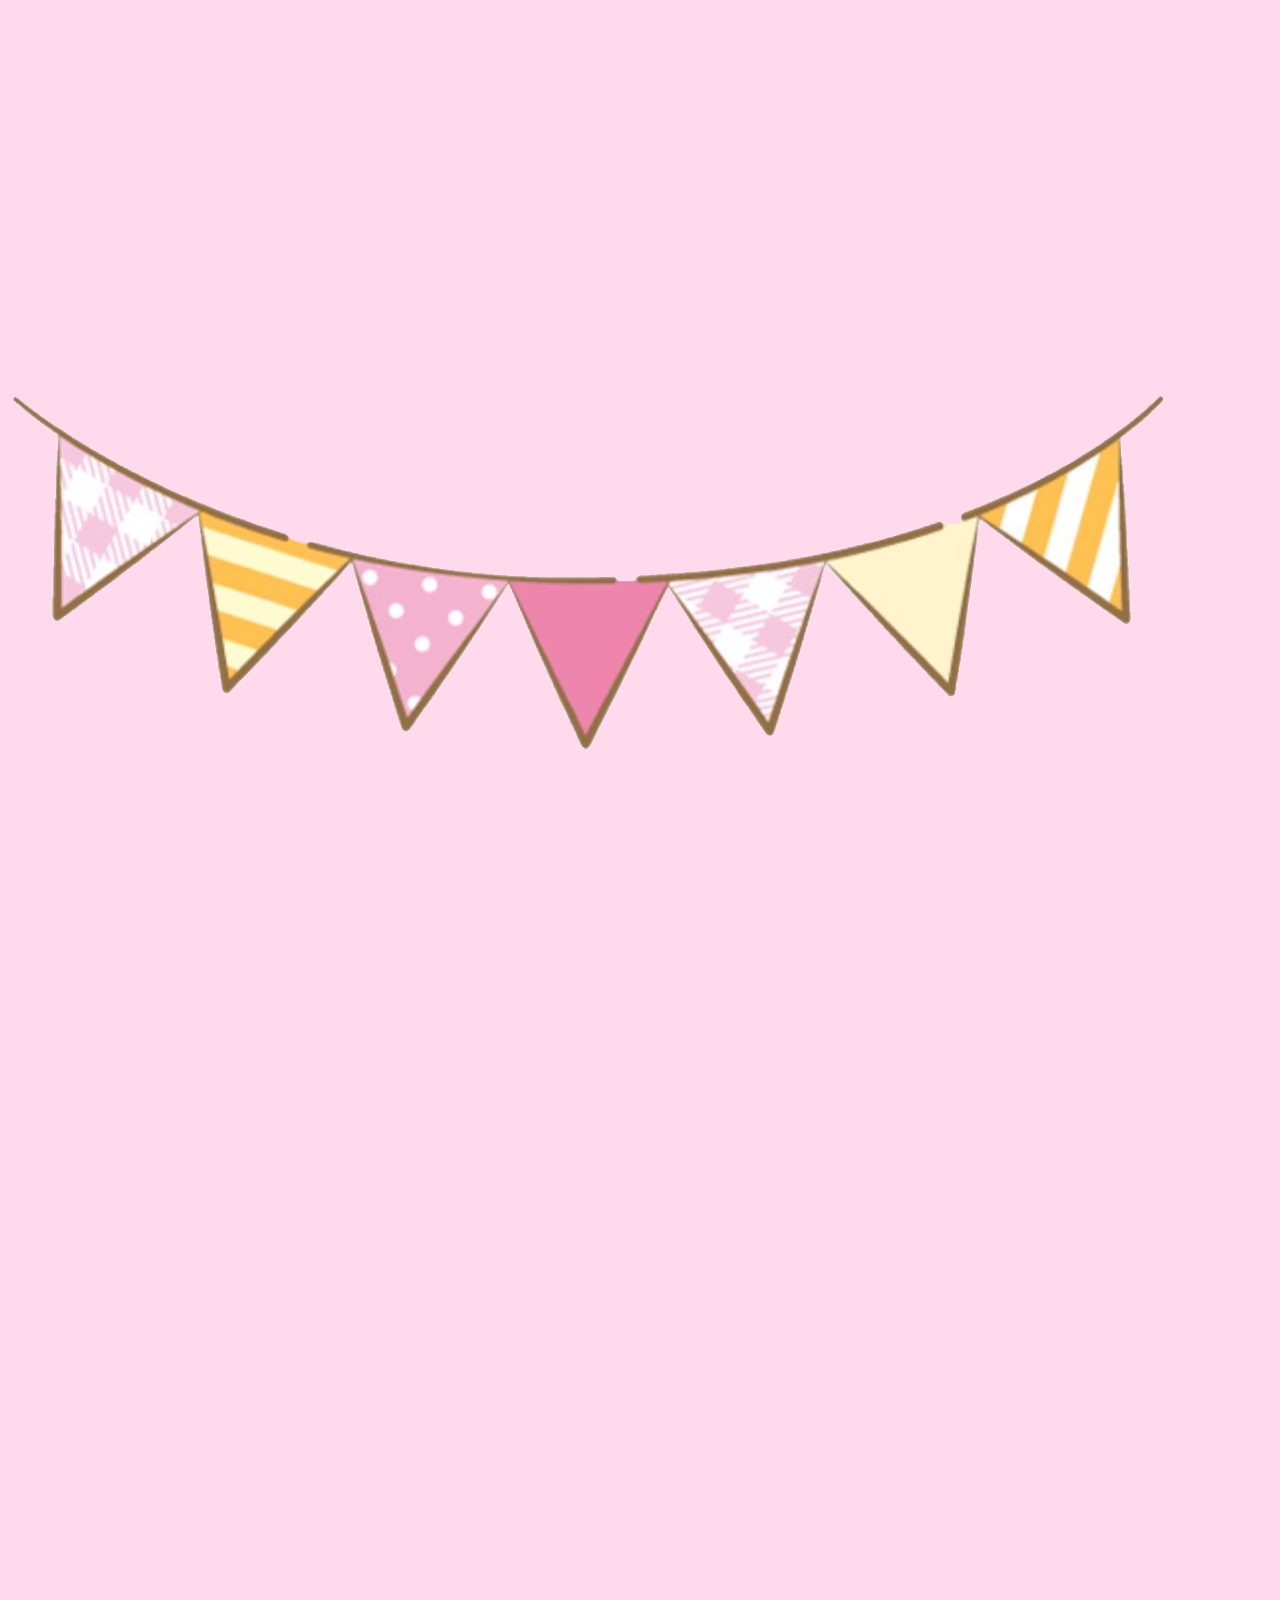
==== date.html @ 7e784b0f "Add date.html for special day celebration This file contains an HTML structure for a special day, in" ====
<!DOCTYPE html>
<html lang="uk">
<head>
  <meta charset="UTF-8">
  <meta name="viewport" content="width=device-width, initial-scale=1.0, maximum-scale=1.0, user-scalable=no">
  <title>10 жовтня 💗</title>
  <link rel="stylesheet" href="style.css">
</head>

<body class="page date-page">

<img
  class="date-decoration"
  src="Без названия45_20260926100133.png"
>

<div class="date-content">

  <p class="eyebrow">особливий день</p>

  <h1>
    У цей день<br>
    народилася<br>
    найкраща дівчинка
  </h1>

  <div class="calendar">

    <div class="calendar-title">
      <span>ЖОВТЕНЬ</span>
      <b>2026</b>
    </div>

    <div class="weekdays">
      <span>ПН</span>
      <span>ВТ</span>
      <span>СР</span>
      <span>ЧТ</span>
      <span>ПТ</span>
      <span>СБ</span>
      <span>НД</span>
    </div>

    <div class="days">
      <i></i>
      <i></i>
      <i></i>

      <span>1</span>
      <span>2</span>
      <span>3</span>
      <span>4</span>
      <span>5</span>
      <span>6</span>
      <span>7</span>
      <span>8</span>
      <span>9</span>
      <strong>10</strong>
      <span>11</span>
      <span>12</span>
      <span>13</span>
      <span>14</span>
      <span>15</span>
      <span>16</span>
      <span>17</span>
      <span>18</span>
      <span>19</span>
      <span>20</span>
      <span>21</span>
      <span>22</span>
      <span>23</span>
      <span>24</span>
      <span>25</span>
      <span>26</span>
      <span>27</span>
      <span>28</span>
      <span>29</span>
      <span>30</span>
      <span>31</span>
    </div>

  </div>

</div>

<script src="script.js"></script>
</body>
</html>
---- style.css ----
* {
  box-sizing: border-box;
  margin: 0;
  padding: 0;
}

html,
body {
  width: 100%;
  height: 100%;
  overflow: hidden;
  background: #ffd9ec;
}

body {
  font-family: Arial, sans-serif;
  color: #24151d;
  touch-action: manipulation;
}

.site {
  position: relative;
  width: 100%;
  height: 100vh;
  height: 100dvh;
  overflow: hidden;
  background:
    radial-gradient(circle at 20% 20%, #fff 0 4%, transparent 5%),
    radial-gradient(circle at 80% 70%, #fff 0 3%, transparent 4%),
    linear-gradient(135deg, #ffd9ec, #ffeef7 45%, #dff7ff);
}


/* =========================
   СЦЕНЫ
========================= */

.scene {
  position: absolute;
  inset: 0;
  width: 100%;
  height: 100%;
  overflow: hidden;

  display: flex;
  align-items: center;
  justify-content: center;

  opacity: 0;
  visibility: hidden;
  pointer-events: none;

  transform: scale(1.04);

  transition:
    opacity 1s ease,
    transform 1.2s ease,
    visibility 1s ease;
}

.scene.active {
  opacity: 1;
  visibility: visible;
  pointer-events: auto;
  transform: scale(1);
}


/* =========================
   ДЕКОР
========================= */

.decor {
  position: fixed;
  z-index: 20;
  pointer-events: none;
}

.decor img {
  display: block;
  width: 100%;
  height: auto;
}

.decor-rainbow {
  top: -20px;
  left: 50%;
  width: 130px;
  transform: translateX(-50%) rotate(-4deg);
}

.decor-pinkie {
  left: -5px;
  bottom: 15px;
  width: 110px;
  transform: rotate(-8deg);
}

.decor-balloons {
  right: -10px;
  top: 30%;
  width: 115px;
  transform: rotate(5deg);
}

.decor-sponge {
  left: -10px;
  top: 20%;
  width: 105px;
  transform: rotate(-7deg);
}

.decor-cats {
  right: -5px;
  bottom: 5px;
  width: 120px;
  transform: rotate(8deg);
}


/* =========================
   КОД
========================= */

.code-card {
  width: min(88%, 430px);
  padding: 45px 25px 38px;

  text-align: center;

  background: rgba(255,255,255,.82);
  border: 3px solid #fff;
  border-radius: 35px;

  box-shadow:
    0 20px 60px rgba(255,80,160,.18),
    0 5px 20px rgba(0,0,0,.08);

  animation: cardAppear 1s ease;
}

.code-pusheen {
  width: 125px;
  max-height: 130px;
  object-fit: contain;
  margin-bottom: 10px;

  animation: floating 3s ease-in-out infinite;
}

.small-title,
.date-small,
.gift-title {
  text-transform: uppercase;
  letter-spacing: 3px;
  font-size: 11px;
  font-weight: 800;
  color: #ff4fa3;
}

.code-card h1 {
  margin-top: 8px;
  font-size: clamp(34px, 9vw, 54px);
  font-weight: 900;
}

.code-hint {
  margin-top: 8px;
  color: #8b6878;
}

.code-inputs {
  display: flex;
  justify-content: center;
  gap: 12px;
  margin-top: 30px;
}

.code-inputs input {
  width: 62px;
  height: 72px;

  border: 3px solid #ff9bca;
  border-radius: 20px;

  background: #fff;
  outline: none;

  text-align: center;
  font-size: 32px;
  font-weight: 900;

  color: #ff4fa3;

  transition: .2s;
}

.code-inputs input:focus {
  border-color: #ff4fa3;
  transform: translateY(-4px);
  box-shadow: 0 8px 20px rgba(255,79,163,.2);
}

.wrong {
  height: 18px;
  margin-top: 13px;
  opacity: 0;
  color: #e34b79;
  font-size: 13px;
}

.wrong.show {
  opacity: 1;
}

.shake {
  animation: shake .35s ease;
}


/* =========================
   САЛЮТ
========================= */

#fireworksScene {
  background:
    radial-gradient(circle at center, #26315e 0, #17152f 55%, #090817 100%);
  color: white;
}

.birthday-img {
  position: absolute;
  width: min(75%, 390px);
  max-height: 170px;
  object-fit: contain;
  top: 20%;
  left: 50%;
  transform: translateX(-50%);
  animation: birthdayFloat 3s ease-in-out infinite;
}

.pusheen-big {
  position: absolute;
  width: 130px;
  top: 6%;
  left: 50%;
  transform: translateX(-50%);
}

#fireworksScene h2 {
  position: absolute;
  bottom: 17%;
  font-size: 28px;
  animation: pulse 1.5s ease-in-out infinite;
}

.firework {
  position: absolute;
  width: 7px;
  height: 7px;
  border-radius: 50%;
  background: white;
  opacity: 0;
}

.f1 {
  left: 18%;
  top: 30%;
  animation: boom 2.2s infinite .1s;
}

.f2 {
  right: 20%;
  top: 25%;
  animation: boom 2.2s infinite .5s;
}

.f3 {
  left: 32%;
  top: 55%;
  animation: boom 2.4s infinite .8s;
}

.f4 {
  right: 33%;
  top: 58%;
  animation: boom 2.1s infinite 1s;
}

.f5 {
  left: 50%;
  top: 20%;
  animation: boom 2.3s infinite 1.3s;
}


/* =========================
   ДАТА
========================= */

.date-content {
  width: min(90%, 450px);
  text-align: center;
}

.date-content h1 {
  margin: 12px 0 22px;
  font-size: clamp(25px, 7vw, 42px);
  line-height: 1.08;
  font-weight: 900;
}

.top-picture {
  position: absolute;
  top: 15px;
  left: 50%;
  width: 100px;
  max-height: 80px;
  object-fit: contain;
  transform: translateX(-50%);
}

.calendar {
  width: min(100%, 370px);
  margin: auto;
  padding: 18px;

  border-radius: 25px;
  background: rgba(255,255,255,.9);

  box-shadow: 0 15px 50px rgba(255,90,160,.2);
}

.calendar-head {
  display: flex;
  justify-content: space-between;
  align-items: center;

  padding: 0 5px 12px;

  color: #ff4fa3;
  font-weight: 900;
}

.calendar-head span {
  font-size: 20px;
}

.calendar-head b {
  font-size: 14px;
}

.weekdays,
.days {
  display: grid;
  grid-template-columns: repeat(7, 1fr);
  gap: 5px;
}

.weekdays {
  margin-bottom: 8px;
  color: #a17a8c;
  font-size: 10px;
  font-weight: 900;
}

.days span,
.days i,
.days strong {
  position: relative;

  display: flex;
  align-items: center;
  justify-content: center;

  height: 31px;

  font-size: 12px;
  font-style: normal;
}

.days strong {
  color: white;
  z-index: 1;
}

.days strong::before {
  content: "";
  position: absolute;
  width: 34px;
  height: 34px;
  border: 3px solid #ff4d72;
  border-radius: 50%;
  z-index: -1;
}


/* =========================
   ФОТО
========================= */

#photosScene {
  flex-direction: column;
}

#photosScene h1 {
  position: relative;
  z-index: 5;
  margin-bottom: 15px;

  font-size: clamp(32px, 9vw, 55px);
  font-weight: 900;
  color: #ff4fa3;

  animation: titlePop .8s ease;
}

.hello-kitty {
  width: 100px;
  max-height: 90px;
  object-fit: contain;
  margin-bottom: 5px;

  animation: floating 3s infinite;
}

.photo-collage {
  position: relative;

  width: min(92vw, 570px);
  height: min(64vh, 500px);
}

.photo-collage img {
  position: absolute;

  width: 31%;
  height: 44%;

  object-fit: cover;

  border: 7px solid white;
  border-bottom-width: 18px;

  box-shadow: 0 12px 30px rgba(0,0,0,.17);

  transition: .5s;
}

.photo-collage img:nth-child(1) {
  left: 2%;
  top: 3%;
  transform: rotate(-7deg);
}

.photo-collage img:nth-child(2) {
  left: 35%;
  top: 0;
  transform: rotate(4deg);
}

.photo-collage img:nth-child(3) {
  right: 2%;
  top: 5%;
  transform: rotate(8deg);
}

.photo-collage img:nth-child(4) {
  left: 8%;
  bottom: 2%;
  transform: rotate(6deg);
}

.photo-collage img:nth-child(5) {
  left: 35%;
  bottom: 0;
  transform: rotate(-5deg);
}

.photo-collage img:nth-child(6) {
  right: 5%;
  bottom: 4%;
  transform: rotate(-8deg);
}


/* =========================
   ПОДАРУНОК
========================= */

.gift-scene {
  flex-direction: column;
  text-align: center;
}

.gift-wrap {
  position: relative;

  width: 180px;
  height: 180px;

  margin-top: 35px;

  cursor: pointer;

  transition:
    transform .8s cubic-bezier(.2,.8,.2,1);
}

.gift-box {
  position: absolute;

  width: 150px;
  height: 120px;

  left: 15px;
  bottom: 10px;

  border-radius: 8px;

  background: #ff4fa3;

  box-shadow: 0 15px 30px rgba(255,79,163,.3);
}

.gift-lid {
  position: absolute;

  z-index: 3;

  width: 175px;
  height: 35px;

  left: 2px;
  top: 30px;

  border-radius: 8px;

  background: #ff78b8;

  transition: .6s;
}

.gift-wrap.opened .gift-lid {
  transform: translateY(-25px) rotate(-4deg);
}

.ribbon-v {
  position: absolute;

  width: 28px;
  height: 100%;

  left: 61px;

  background: #ffe66d;
}

.ribbon-h {
  position: absolute;

  width: 100%;
  height: 23px;

  top: 40px;

  background: #ffe66d;
}

.gift-hint {
  margin-top: 20px;
  color: #87596d;
  font-weight: 700;
}

.gift-sponge {
  position: absolute;
  left: 10px;
  bottom: 20px;
  width: 100px;
}

.ring-reveal {
  position: absolute;

  width: 90%;
  max-width: 430px;

  text-align: center;

  opacity: 0;
  transform: scale(.5);

  pointer-events: none;

  transition: 1s ease;
}

.ring-reveal.show {
  opacity: 1;
  transform: scale(1);
}

.ring-placeholder {
  font-size: 90px;

  animation:
    ringFloat 2s ease-in-out infinite;
}

.ring-reveal h2 {
  font-size: 30px;
  color: #ff4fa3;
}

.ring-reveal p {
  margin-top: 12px;
  line-height: 1.45;
  font-size: 16px;
}

.bouquet-placeholder {
  margin-top: 15px;
  font-size: 65px;
}

.thanks {
  color: #ff4fa3;
  font-weight: 800;
}


/* =========================
   ЛИСТ
========================= */

.letter-scene {
  padding: 25px;
}

.letter {
  width: min(90%, 650px);
  max-height: 88vh;

  overflow: hidden;

  padding: 28px 25px;

  background: rgba(255,255,255,.94);

  border-radius: 30px;

  box-shadow:
    0 20px 60px rgba(255,70,150,.2);

  text-align: left;
}

.letter h1 {
  margin-bottom: 18px;

  text-align: center;

  font-size: clamp(25px, 7vw, 39px);
  line-height: 1.05;

  color: #ff4fa3;
}

.letter-text {
  font-size: clamp(12px, 3.2vw, 15px);
  line-height: 1.45;

  max-height: 66vh;
  overflow: hidden;
}

.letter-text p {
  margin-bottom: 12px;
}

.letter-end {
  text-align: center;
  color: #ff4fa3;
  font-weight: 800;
}

.letter-kitty {
  position: absolute;

  top: 15px;
  right: 20px;

  width: 90px;
}


/* =========================
   ТОРТИК
========================= */

.cake-scene {
  flex-direction: column;
}

.cake {
  position: relative;

  width: 270px;
  height: 230px;

  margin-top: 30px;
}

.cake-body {
  position: absolute;

  left: 20px;
  bottom: 20px;

  width: 230px;
  height: 105px;

  border-radius: 15px 15px 25px 25px;

  background:
    repeating-linear-gradient(
      90deg,
      #ff8ebf 0,
      #ff8ebf 30px,
      #ffb9d7 30px,
      #ffb9d7 60px
    );

  box-shadow: 0 15px 25px rgba(255,79,163,.2);
}

.cake-top {
  position: absolute;

  left: 15px;
  bottom: 105px;

  width: 240px;
  height: 55px;

  border-radius: 50%;

  background: #fff4fa;

  border: 6px solid #ff9aca;

  z-index: 2;
}

.candles {
  position: absolute;

  z-index: 4;

  left: 48px;
  bottom: 145px;

  width: 175px;

  display: flex;
  justify-content: space-between;
  align-items: flex-end;
}

.candle {
  position: relative;

  width: 17px;
  height: 55px;

  border-radius: 5px;

  background:
    repeating-linear-gradient(
      135deg,
      #fff 0,
      #fff 7px,
      #ff65ad 7px,
      #ff65ad 14px
    );
}

.flame {
  position: absolute;

  width: 15px;
  height: 22px;

  left: 1px;
  top: -22px;

  border-radius: 60% 40% 60% 40%;

  background: #ffd95a;

  transform: rotate(45deg);

  box-shadow: 0 0 20px #ffd95a;

  animation: flame 1s infinite alternate;
}

.flame.blown {
  opacity: 0;
  transform:
    translateY(-20px)
    scale(.2)
    rotate(45deg);

  transition: .9s;
}

.cake-scene h2 {
  margin-top: 25px;

  font-size: clamp(20px, 6vw, 30px);
  color: #ff4fa3;

  animation: pulse 1.6s infinite;
}

.cake-balloons {
  position: absolute;

  right: -5px;
  top: 20px;

  width: 110px;
}


/* =========================
   ФІНАЛ
========================= */

.final-scene {
  flex-direction: column;
  text-align: center;

  background:
    radial-gradient(circle at 50% 30%, #fff 0, #ffe1ef 40%, #ffc2df 100%);
}

.final-pinkie {
  width: 115px;
  margin-bottom: 10px;

  animation: floating 3s infinite;
}

.final-birthday {
  width: min(75%, 400px);
  max-height: 130px;
  object-fit: contain;

  margin-bottom: 15px;
}

.final-scene h1 {
  font-size: clamp(38px, 10vw, 70px);
  line-height: .98;
  color: #ff4fa3;
  font-weight: 900;

  animation: titlePop 1s ease;
}

.final-scene p {
  margin-top: 15px;

  font-size: 23px;
  font-weight: 800;

  animation: pulse 2s infinite;
}


/* =========================
   АНИМАЦИИ
========================= */

@keyframes cardAppear {
  from {
    opacity: 0;
    transform: translateY(30px) scale(.95);
  }

  to {
    opacity: 1;
    transform: translateY(0) scale(1);
  }
}

@keyframes floating {
  0%,100% {
    transform: translateY(0);
  }

  50% {
    transform: translateY(-12px);
  }
}

@keyframes birthdayFloat {
  0%,100% {
    transform: translateX(-50%) rotate(-2deg);
  }

  50% {
    transform: translateX(-50%) rotate(2deg) translateY(-8px);
  }
}

@keyframes titlePop {
  from {
    opacity: 0;
    transform: scale(.7);
  }

  to {
    opacity: 1;
    transform: scale(1);
  }
}

@keyframes pulse {
  0%,100% {
    transform: scale(1);
  }

  50% {
    transform: scale(1.06);
  }
}

@keyframes shake {
  0%,100% {
    transform: translateX(0);
  }

  25% {
    transform: translateX(-8px);
  }

  75% {
    transform: translateX(8px);
  }
}

@keyframes ringFloat {
  0%,100% {
    transform: translateY(0) rotate(-5deg);
  }

  50% {
    transform: translateY(-12px) rotate(5deg);
  }
}

@keyframes flame {
  from {
    transform: rotate(42deg) scale(1);
  }

  to {
    transform: rotate(48deg) scale(1.12);
  }
}

@keyframes boom {

  0% {
    opacity: 0;
    transform: scale(.1);
    box-shadow: none;
  }

  20% {
    opacity: 1;
    transform: scale(1);
    box-shadow:
      0 -80px 0 white,
      57px -57px 0 #ff75bd,
      80px 0 0 white,
      57px 57px 0 #ffe36d,
      0 80px 0 white,
      -57px 57px 0 #8fe6ff,
      -80px 0 0 white,
      -57px -57px 0 #ff75bd;
  }

  60% {
    opacity: 1;
    transform: scale(1.1);
  }

  100% {
    opacity: 0;
    transform: scale(1.5);
  }

}


/* =========================
   МОБИЛЬНЫЕ
========================= */

@media (max-width: 600px) {

  .decor-rainbow {
    width: 95px;
  }

  .decor-pinkie {
    width: 80px;
  }

  .decor-balloons {
    width: 85px;
  }

  .decor-sponge {
    width: 75px;
  }

  .decor-cats {
    width: 85px;
  }

  .code-card {
    padding: 30px 18px 25px;
  }

  .code-pusheen {
    width: 100px;
  }

  .code-inputs input {
    width: 56px;
    height: 65px;
  }

  .photo-collage {
    height: 57vh;
  }

  .photo-collage img {
    width: 30%;
    height: 43%;
    border-width: 5px;
    border-bottom-width: 13px;
  }

  .letter {
    padding: 23px 18px;
  }

  .letter-text {
    font-size: 12px;
    line-height: 1.4;
  }

  .letter-text p {
    margin-bottom: 9px;
  }

  .cake {
    transform: scale(.85);
  }

}
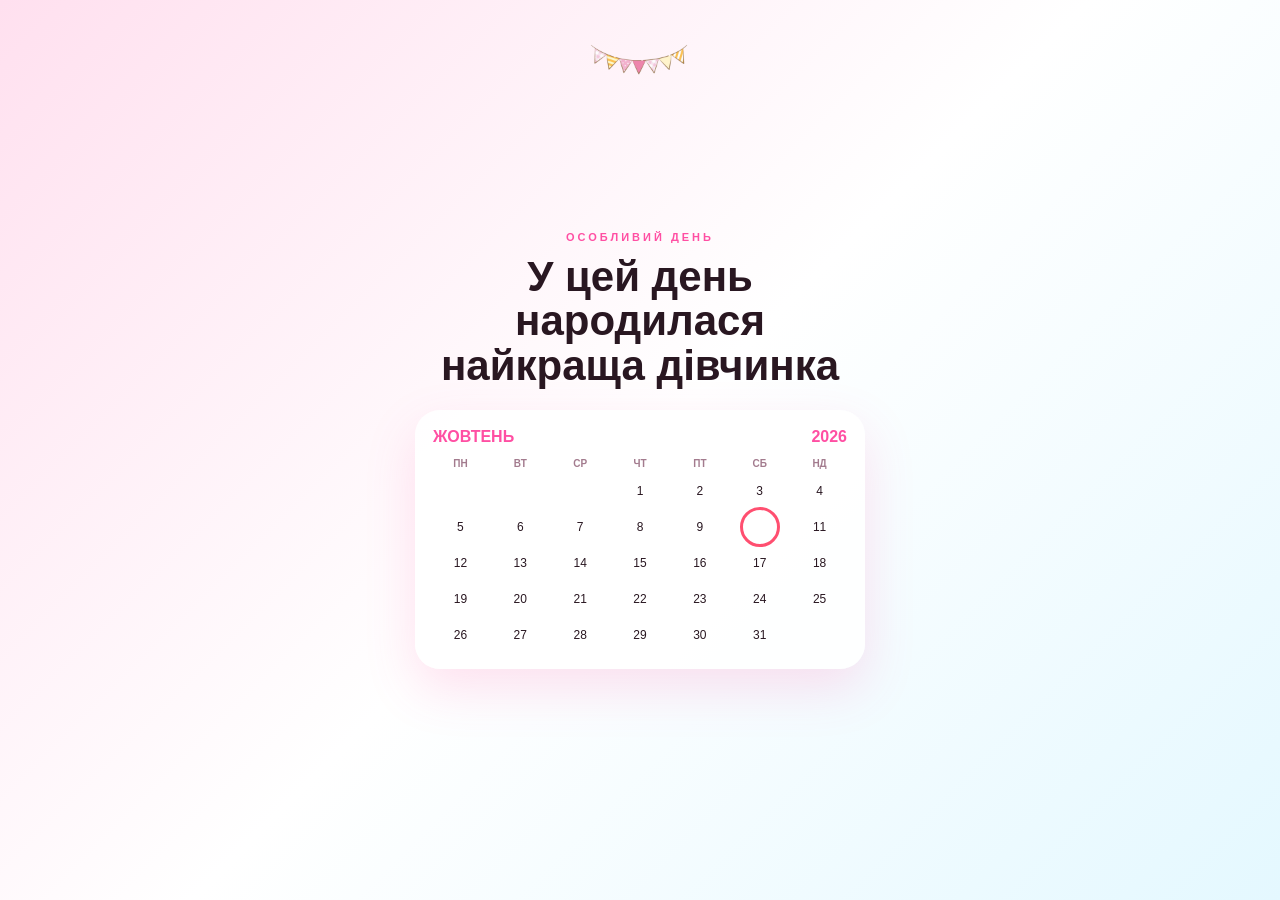
==== commit b3c99479: "Update date.html" ====
--- a/date.html
+++ b/date.html
@@ -9,80 +9,87 @@
 
 <body class="page date-page">
 
-<img
-  class="date-decoration"
-  src="Без названия45_20260926100133.png"
->
+  <img
+    class="date-decoration"
+    src="Без названия45_20260926100133.png"
+  >
 
-<div class="date-content">
+  <div class="date-content">
 
-  <p class="eyebrow">особливий день</p>
+    <p class="eyebrow">особливий день</p>
 
-  <h1>
-    У цей день<br>
-    народилася<br>
-    найкраща дівчинка
-  </h1>
+    <h1>
+      У цей день<br>
+      народилася<br>
+      найкраща дівчинка
+    </h1>
 
-  <div class="calendar">
+    <div class="calendar">
 
-    <div class="calendar-title">
-      <span>ЖОВТЕНЬ</span>
-      <b>2026</b>
-    </div>
+      <div class="calendar-title">
+        <span>ЖОВТЕНЬ</span>
+        <b>2026</b>
+      </div>
 
-    <div class="weekdays">
-      <span>ПН</span>
-      <span>ВТ</span>
-      <span>СР</span>
-      <span>ЧТ</span>
-      <span>ПТ</span>
-      <span>СБ</span>
-      <span>НД</span>
-    </div>
+      <div class="weekdays">
+        <span>ПН</span>
+        <span>ВТ</span>
+        <span>СР</span>
+        <span>ЧТ</span>
+        <span>ПТ</span>
+        <span>СБ</span>
+        <span>НД</span>
+      </div>
 
-    <div class="days">
-      <i></i>
-      <i></i>
-      <i></i>
+      <div class="days">
+        <i></i>
+        <i></i>
+        <i></i>
 
-      <span>1</span>
-      <span>2</span>
-      <span>3</span>
-      <span>4</span>
-      <span>5</span>
-      <span>6</span>
-      <span>7</span>
-      <span>8</span>
-      <span>9</span>
-      <strong>10</strong>
-      <span>11</span>
-      <span>12</span>
-      <span>13</span>
-      <span>14</span>
-      <span>15</span>
-      <span>16</span>
-      <span>17</span>
-      <span>18</span>
-      <span>19</span>
-      <span>20</span>
-      <span>21</span>
-      <span>22</span>
-      <span>23</span>
-      <span>24</span>
-      <span>25</span>
-      <span>26</span>
-      <span>27</span>
-      <span>28</span>
-      <span>29</span>
-      <span>30</span>
-      <span>31</span>
+        <span>1</span>
+        <span>2</span>
+        <span>3</span>
+        <span>4</span>
+        <span>5</span>
+        <span>6</span>
+        <span>7</span>
+        <span>8</span>
+        <span>9</span>
+
+        <strong class="birthday-day">10</strong>
+
+        <span>11</span>
+        <span>12</span>
+        <span>13</span>
+        <span>14</span>
+        <span>15</span>
+        <span>16</span>
+        <span>17</span>
+        <span>18</span>
+        <span>19</span>
+        <span>20</span>
+        <span>21</span>
+        <span>22</span>
+        <span>23</span>
+        <span>24</span>
+        <span>25</span>
+        <span>26</span>
+        <span>27</span>
+        <span>28</span>
+        <span>29</span>
+        <span>30</span>
+        <span>31</span>
+      </div>
+
     </div>
 
   </div>
 
-</div>
+  <script>
+    setTimeout(function () {
+      window.location.href = "photos.html";
+    }, 6500);
+  </script>
 
-<script src="script.js"></script>
 </body>
 </html>
--- a/style.css
+++ b/style.css
@@ -9,249 +9,165 @@
   width: 100%;
   height: 100%;
   overflow: hidden;
-  background: #ffd9ec;
 }
 
 body {
   font-family: Arial, sans-serif;
-  color: #24151d;
+  color: #291721;
   touch-action: manipulation;
 }
 
-.site {
+.page {
   position: relative;
   width: 100%;
   height: 100vh;
   height: 100dvh;
   overflow: hidden;
-  background:
-    radial-gradient(circle at 20% 20%, #fff 0 4%, transparent 5%),
-    radial-gradient(circle at 80% 70%, #fff 0 3%, transparent 4%),
-    linear-gradient(135deg, #ffd9ec, #ffeef7 45%, #dff7ff);
-}
-
-
-/* =========================
-   СЦЕНЫ
-========================= */
-
-.scene {
-  position: absolute;
-  inset: 0;
-  width: 100%;
-  height: 100%;
-  overflow: hidden;
 
   display: flex;
   align-items: center;
   justify-content: center;
 
+  opacity: 1;
+  transition: opacity .9s ease;
+}
+
+.page-leaving {
   opacity: 0;
-  visibility: hidden;
+}
+
+
+/* ДЕКОР */
+
+.decor {
+  position: absolute;
   pointer-events: none;
-
-  transform: scale(1.04);
-
-  transition:
-    opacity 1s ease,
-    transform 1.2s ease,
-    visibility 1s ease;
-}
-
-.scene.active {
-  opacity: 1;
-  visibility: visible;
-  pointer-events: auto;
-  transform: scale(1);
-}
-
-
-/* =========================
-   ДЕКОР
-========================= */
-
-.decor {
-  position: fixed;
-  z-index: 20;
-  pointer-events: none;
-}
-
-.decor img {
+  z-index: 10;
+}
+
+.decor img,
+.page > img {
   display: block;
   width: 100%;
   height: auto;
 }
 
-.decor-rainbow {
-  top: -20px;
+.rainbow {
+  width: 120px;
+  top: -10px;
   left: 50%;
-  width: 130px;
-  transform: translateX(-50%) rotate(-4deg);
-}
-
-.decor-pinkie {
-  left: -5px;
-  bottom: 15px;
+  transform: translateX(-50%);
+}
+
+.pinkie {
+  width: 100px;
+  left: 5px;
+  bottom: 10px;
+  transform: rotate(-7deg);
+}
+
+.balloons {
   width: 110px;
-  transform: rotate(-8deg);
-}
-
-.decor-balloons {
-  right: -10px;
-  top: 30%;
-  width: 115px;
-  transform: rotate(5deg);
-}
-
-.decor-sponge {
-  left: -10px;
-  top: 20%;
-  width: 105px;
-  transform: rotate(-7deg);
-}
-
-.decor-cats {
   right: -5px;
-  bottom: 5px;
-  width: 120px;
-  transform: rotate(8deg);
-}
-
-
-/* =========================
-   КОД
-========================= */
+  top: 25%;
+}
+
+
+/* КОД */
+
+.code-page {
+  background:
+    radial-gradient(circle at 20% 20%, white 0 4%, transparent 5%),
+    linear-gradient(135deg, #ffd6e9, #fff0f8, #dff7ff);
+}
 
 .code-card {
   width: min(88%, 430px);
-  padding: 45px 25px 38px;
+  padding: 35px 25px;
 
   text-align: center;
 
-  background: rgba(255,255,255,.82);
-  border: 3px solid #fff;
+  background: rgba(255,255,255,.9);
+  border: 3px solid white;
   border-radius: 35px;
 
-  box-shadow:
-    0 20px 60px rgba(255,80,160,.18),
-    0 5px 20px rgba(0,0,0,.08);
-
-  animation: cardAppear 1s ease;
+  box-shadow: 0 20px 60px rgba(255,70,150,.2);
+
+  animation: appear 1s ease;
 }
 
 .code-pusheen {
-  width: 125px;
-  max-height: 130px;
-  object-fit: contain;
-  margin-bottom: 10px;
-
-  animation: floating 3s ease-in-out infinite;
-}
-
-.small-title,
-.date-small,
-.gift-title {
+  width: 115px !important;
+  margin: 0 auto 10px;
+  animation: float 3s infinite ease-in-out;
+}
+
+.eyebrow {
+  color: #ff4fa3;
+  font-size: 11px;
+  font-weight: 900;
+  letter-spacing: 3px;
   text-transform: uppercase;
-  letter-spacing: 3px;
-  font-size: 11px;
-  font-weight: 800;
-  color: #ff4fa3;
 }
 
 .code-card h1 {
   margin-top: 8px;
-  font-size: clamp(34px, 9vw, 54px);
+  font-size: clamp(38px, 10vw, 55px);
   font-weight: 900;
 }
 
-.code-hint {
+.subtext {
   margin-top: 8px;
-  color: #8b6878;
+  color: #8e6b7c;
 }
 
 .code-inputs {
   display: flex;
   justify-content: center;
   gap: 12px;
-  margin-top: 30px;
+  margin-top: 28px;
 }
 
 .code-inputs input {
-  width: 62px;
-  height: 72px;
-
-  border: 3px solid #ff9bca;
-  border-radius: 20px;
-
-  background: #fff;
+  width: 60px;
+  height: 70px;
+
+  border: 3px solid #ff9acb;
+  border-radius: 19px;
+
   outline: none;
+  background: white;
 
   text-align: center;
-  font-size: 32px;
+  font-size: 30px;
   font-weight: 900;
-
   color: #ff4fa3;
-
-  transition: .2s;
 }
 
 .code-inputs input:focus {
   border-color: #ff4fa3;
   transform: translateY(-4px);
-  box-shadow: 0 8px 20px rgba(255,79,163,.2);
 }
 
 .wrong {
   height: 18px;
-  margin-top: 13px;
-  opacity: 0;
+  margin-top: 12px;
   color: #e34b79;
   font-size: 13px;
+  opacity: 0;
 }
 
 .wrong.show {
   opacity: 1;
 }
 
-.shake {
-  animation: shake .35s ease;
-}
-
-
-/* =========================
-   САЛЮТ
-========================= */
-
-#fireworksScene {
+
+/* САЛЮТ */
+
+.fireworks-page {
   background:
-    radial-gradient(circle at center, #26315e 0, #17152f 55%, #090817 100%);
+    radial-gradient(circle at center, #303969, #16152d 55%, #080713);
   color: white;
-}
-
-.birthday-img {
-  position: absolute;
-  width: min(75%, 390px);
-  max-height: 170px;
-  object-fit: contain;
-  top: 20%;
-  left: 50%;
-  transform: translateX(-50%);
-  animation: birthdayFloat 3s ease-in-out infinite;
-}
-
-.pusheen-big {
-  position: absolute;
-  width: 130px;
-  top: 6%;
-  left: 50%;
-  transform: translateX(-50%);
-}
-
-#fireworksScene h2 {
-  position: absolute;
-  bottom: 17%;
-  font-size: 28px;
-  animation: pulse 1.5s ease-in-out infinite;
 }
 
 .firework {
@@ -260,43 +176,83 @@
   height: 7px;
   border-radius: 50%;
   background: white;
-  opacity: 0;
+  animation: boom 2.3s infinite;
 }
 
 .f1 {
-  left: 18%;
-  top: 30%;
-  animation: boom 2.2s infinite .1s;
+  left: 17%;
+  top: 28%;
 }
 
 .f2 {
   right: 20%;
-  top: 25%;
-  animation: boom 2.2s infinite .5s;
+  top: 23%;
+  animation-delay: .4s;
 }
 
 .f3 {
-  left: 32%;
-  top: 55%;
-  animation: boom 2.4s infinite .8s;
+  left: 30%;
+  top: 60%;
+  animation-delay: .8s;
 }
 
 .f4 {
-  right: 33%;
+  right: 30%;
   top: 58%;
-  animation: boom 2.1s infinite 1s;
+  animation-delay: 1.1s;
 }
 
 .f5 {
   left: 50%;
-  top: 20%;
-  animation: boom 2.3s infinite 1.3s;
-}
-
-
-/* =========================
-   ДАТА
-========================= */
+  top: 18%;
+  animation-delay: 1.4s;
+}
+
+.f6 {
+  right: 8%;
+  bottom: 25%;
+  animation-delay: 1.7s;
+}
+
+.firework-pusheen {
+  position: absolute;
+  width: 125px !important;
+  top: 7%;
+  left: 50%;
+  transform: translateX(-50%);
+}
+
+.birthday-img {
+  position: absolute;
+  width: min(78%, 400px) !important;
+  max-height: 170px;
+  object-fit: contain;
+  top: 22%;
+  left: 50%;
+  transform: translateX(-50%);
+}
+
+.firework-text {
+  position: absolute;
+  bottom: 16%;
+  font-size: 30px;
+  animation: pulse 1.5s infinite;
+}
+
+
+/* ДАТА */
+
+.date-page {
+  background: linear-gradient(135deg, #ffe0ef, #fff, #e4f8ff);
+}
+
+.date-decoration {
+  position: absolute;
+  top: 12px;
+  left: 50%;
+  transform: translateX(-50%);
+  width: 100px !important;
+}
 
 .date-content {
   width: min(90%, 450px);
@@ -306,48 +262,26 @@
 .date-content h1 {
   margin: 12px 0 22px;
   font-size: clamp(25px, 7vw, 42px);
-  line-height: 1.08;
-  font-weight: 900;
-}
-
-.top-picture {
-  position: absolute;
-  top: 15px;
-  left: 50%;
-  width: 100px;
-  max-height: 80px;
-  object-fit: contain;
-  transform: translateX(-50%);
+  line-height: 1.05;
 }
 
 .calendar {
-  width: min(100%, 370px);
-  margin: auto;
+  width: 100%;
   padding: 18px;
 
+  background: rgba(255,255,255,.93);
   border-radius: 25px;
-  background: rgba(255,255,255,.9);
-
-  box-shadow: 0 15px 50px rgba(255,90,160,.2);
-}
-
-.calendar-head {
+
+  box-shadow: 0 20px 50px rgba(255,80,160,.17);
+}
+
+.calendar-title {
   display: flex;
   justify-content: space-between;
-  align-items: center;
-
-  padding: 0 5px 12px;
+  padding-bottom: 12px;
 
   color: #ff4fa3;
   font-weight: 900;
-}
-
-.calendar-head span {
-  font-size: 20px;
-}
-
-.calendar-head b {
-  font-size: 14px;
 }
 
 .weekdays,
@@ -358,8 +292,8 @@
 }
 
 .weekdays {
-  margin-bottom: 8px;
-  color: #a17a8c;
+  margin-bottom: 7px;
+  color: #a37b8e;
   font-size: 10px;
   font-weight: 900;
 }
@@ -367,157 +301,161 @@
 .days span,
 .days i,
 .days strong {
-  position: relative;
+  height: 31px;
 
   display: flex;
   align-items: center;
   justify-content: center;
 
-  height: 31px;
-
   font-size: 12px;
   font-style: normal;
 }
 
 .days strong {
+  position: relative;
   color: white;
   z-index: 1;
 }
 
 .days strong::before {
   content: "";
+
   position: absolute;
   width: 34px;
   height: 34px;
-  border: 3px solid #ff4d72;
+
+  border: 3px solid #ff4f70;
   border-radius: 50%;
+
   z-index: -1;
 }
 
 
-/* =========================
-   ФОТО
-========================= */
-
-#photosScene {
+/* ФОТО */
+
+.photos-page {
   flex-direction: column;
-}
-
-#photosScene h1 {
+  background: linear-gradient(135deg, #ffe0ef, #fff5fb, #ddf7ff);
+}
+
+.photos-page h1 {
   position: relative;
   z-index: 5;
-  margin-bottom: 15px;
-
-  font-size: clamp(32px, 9vw, 55px);
-  font-weight: 900;
+
+  margin-bottom: 12px;
+
+  font-size: clamp(35px, 9vw, 55px);
   color: #ff4fa3;
-
-  animation: titlePop .8s ease;
-}
-
-.hello-kitty {
-  width: 100px;
-  max-height: 90px;
-  object-fit: contain;
-  margin-bottom: 5px;
-
-  animation: floating 3s infinite;
+}
+
+.kitty-top {
+  width: 90px !important;
+  margin-bottom: 2px;
+  animation: float 3s infinite ease-in-out;
+}
+
+.photos-corner {
+  position: absolute;
+  right: 3px;
+  bottom: 5px;
+  width: 100px !important;
 }
 
 .photo-collage {
   position: relative;
-
-  width: min(92vw, 570px);
-  height: min(64vh, 500px);
+  width: min(92vw, 560px);
+  height: min(62vh, 480px);
 }
 
 .photo-collage img {
   position: absolute;
 
-  width: 31%;
-  height: 44%;
+  width: 34%;
+  height: 45%;
 
   object-fit: cover;
 
-  border: 7px solid white;
-  border-bottom-width: 18px;
-
-  box-shadow: 0 12px 30px rgba(0,0,0,.17);
-
-  transition: .5s;
+  border: 6px solid white;
+  border-bottom-width: 17px;
+
+  box-shadow: 0 12px 30px rgba(0,0,0,.18);
+
+  animation: photoAppear .8s both;
 }
 
 .photo-collage img:nth-child(1) {
-  left: 2%;
-  top: 3%;
+  left: 1%;
+  top: 4%;
   transform: rotate(-7deg);
 }
 
 .photo-collage img:nth-child(2) {
-  left: 35%;
+  left: 33%;
   top: 0;
   transform: rotate(4deg);
+  animation-delay: .12s;
 }
 
 .photo-collage img:nth-child(3) {
-  right: 2%;
+  right: 1%;
   top: 5%;
   transform: rotate(8deg);
+  animation-delay: .24s;
 }
 
 .photo-collage img:nth-child(4) {
   left: 8%;
+  bottom: 1%;
+  transform: rotate(6deg);
+  animation-delay: .36s;
+}
+
+.photo-collage img:nth-child(5) {
+  right: 9%;
   bottom: 2%;
-  transform: rotate(6deg);
-}
-
-.photo-collage img:nth-child(5) {
-  left: 35%;
-  bottom: 0;
-  transform: rotate(-5deg);
-}
-
-.photo-collage img:nth-child(6) {
-  right: 5%;
-  bottom: 4%;
-  transform: rotate(-8deg);
-}
-
-
-/* =========================
-   ПОДАРУНОК
-========================= */
-
-.gift-scene {
+  transform: rotate(-7deg);
+  animation-delay: .48s;
+}
+
+
+/* ПОДАРОК */
+
+.gift-page {
   flex-direction: column;
   text-align: center;
-}
-
-.gift-wrap {
+  background: linear-gradient(135deg, #ffd8eb, #fff, #e0f7ff);
+}
+
+.gift-decoration {
+  position: absolute;
+  left: 5px;
+  bottom: 15px;
+  width: 100px !important;
+}
+
+.gift {
   position: relative;
 
   width: 180px;
   height: 180px;
 
-  margin-top: 35px;
+  margin-top: 30px;
 
   cursor: pointer;
 
-  transition:
-    transform .8s cubic-bezier(.2,.8,.2,1);
+  transition: transform .8s cubic-bezier(.2,.8,.2,1);
 }
 
 .gift-box {
   position: absolute;
+
+  left: 15px;
+  bottom: 10px;
 
   width: 150px;
   height: 120px;
 
-  left: 15px;
-  bottom: 10px;
-
   border-radius: 8px;
-
   background: #ff4fa3;
 
   box-shadow: 0 15px 30px rgba(255,79,163,.3);
@@ -527,60 +465,53 @@
   position: absolute;
 
   z-index: 3;
+
+  left: 2px;
+  top: 30px;
 
   width: 175px;
   height: 35px;
 
-  left: 2px;
-  top: 30px;
-
   border-radius: 8px;
-
   background: #ff78b8;
 
   transition: .6s;
 }
 
-.gift-wrap.opened .gift-lid {
+.gift.opened .gift-lid {
   transform: translateY(-25px) rotate(-4deg);
 }
 
 .ribbon-v {
   position: absolute;
+
+  left: 61px;
 
   width: 28px;
   height: 100%;
 
-  left: 61px;
-
   background: #ffe66d;
 }
 
 .ribbon-h {
   position: absolute;
+
+  top: 40px;
 
   width: 100%;
   height: 23px;
 
-  top: 40px;
-
   background: #ffe66d;
 }
 
-.gift-hint {
+#giftHint {
   margin-top: 20px;
   color: #87596d;
   font-weight: 700;
-}
-
-.gift-sponge {
-  position: absolute;
-  left: 10px;
-  bottom: 20px;
-  width: 100px;
-}
-
-.ring-reveal {
+  transition: .4s;
+}
+
+.ring-content {
   position: absolute;
 
   width: 90%;
@@ -591,69 +522,59 @@
   opacity: 0;
   transform: scale(.5);
 
+  transition: 1s;
   pointer-events: none;
-
-  transition: 1s ease;
-}
-
-.ring-reveal.show {
+}
+
+.ring-content.show {
   opacity: 1;
   transform: scale(1);
 }
 
-.ring-placeholder {
+.ring {
   font-size: 90px;
-
-  animation:
-    ringFloat 2s ease-in-out infinite;
-}
-
-.ring-reveal h2 {
+  animation: float 2s infinite ease-in-out;
+}
+
+.ring-content h1 {
+  color: #ff4fa3;
   font-size: 30px;
+}
+
+.ring-content p {
+  margin-top: 12px;
+  line-height: 1.5;
+}
+
+.bouquet {
+  margin: 12px;
+  font-size: 65px;
+}
+
+.ring-content b {
   color: #ff4fa3;
 }
 
-.ring-reveal p {
-  margin-top: 12px;
-  line-height: 1.45;
-  font-size: 16px;
-}
-
-.bouquet-placeholder {
-  margin-top: 15px;
-  font-size: 65px;
-}
-
-.thanks {
-  color: #ff4fa3;
-  font-weight: 800;
-}
-
-
-/* =========================
-   ЛИСТ
-========================= */
-
-.letter-scene {
-  padding: 25px;
+
+/* ПИСЬМО */
+
+.letter-page {
+  padding: 20px;
+  background: linear-gradient(135deg, #ffe0ef, #fff, #e0f6ff);
 }
 
 .letter {
-  width: min(90%, 650px);
+  width: min(92%, 650px);
   max-height: 88vh;
 
+  padding: 28px 25px;
+
   overflow: hidden;
 
-  padding: 28px 25px;
-
   background: rgba(255,255,255,.94);
-
   border-radius: 30px;
 
-  box-shadow:
-    0 20px 60px rgba(255,70,150,.2);
-
-  text-align: left;
+  box-shadow: 0 20px 60px rgba(255,70,150,.2);
 }
 
 .letter h1 {
@@ -661,22 +582,16 @@
 
   text-align: center;
 
+  color: #ff4fa3;
   font-size: clamp(25px, 7vw, 39px);
   line-height: 1.05;
-
-  color: #ff4fa3;
-}
-
-.letter-text {
+}
+
+.letter p {
+  margin-bottom: 12px;
+
   font-size: clamp(12px, 3.2vw, 15px);
   line-height: 1.45;
-
-  max-height: 66vh;
-  overflow: hidden;
-}
-
-.letter-text p {
-  margin-bottom: 12px;
 }
 
 .letter-end {
@@ -688,28 +603,31 @@
 .letter-kitty {
   position: absolute;
 
-  top: 15px;
-  right: 20px;
-
-  width: 90px;
-}
-
-
-/* =========================
-   ТОРТИК
-========================= */
-
-.cake-scene {
+  top: 10px;
+  right: 10px;
+
+  width: 90px !important;
+}
+
+
+/* ТОРТ */
+
+.cake-page {
   flex-direction: column;
+  background: linear-gradient(135deg, #ffe0ef, #fff, #e0f7ff);
+}
+
+.cake-decoration {
+  position: absolute;
+  right: 0;
+  top: 20px;
+  width: 100px !important;
 }
 
 .cake {
   position: relative;
-
   width: 270px;
   height: 230px;
-
-  margin-top: 30px;
 }
 
 .cake-body {
@@ -723,14 +641,13 @@
 
   border-radius: 15px 15px 25px 25px;
 
-  background:
-    repeating-linear-gradient(
-      90deg,
-      #ff8ebf 0,
-      #ff8ebf 30px,
-      #ffb9d7 30px,
-      #ffb9d7 60px
-    );
+  background: repeating-linear-gradient(
+    90deg,
+    #ff8ebf 0,
+    #ff8ebf 30px,
+    #ffb9d7 30px,
+    #ffb9d7 60px
+  );
 
   box-shadow: 0 15px 25px rgba(255,79,163,.2);
 }
@@ -747,16 +664,13 @@
   border-radius: 50%;
 
   background: #fff4fa;
-
   border: 6px solid #ff9aca;
-
-  z-index: 2;
 }
 
 .candles {
   position: absolute;
 
-  z-index: 4;
+  z-index: 5;
 
   left: 48px;
   bottom: 145px;
@@ -765,7 +679,6 @@
 
   display: flex;
   justify-content: space-between;
-  align-items: flex-end;
 }
 
 .candle {
@@ -776,14 +689,13 @@
 
   border-radius: 5px;
 
-  background:
-    repeating-linear-gradient(
-      135deg,
-      #fff 0,
-      #fff 7px,
-      #ff65ad 7px,
-      #ff65ad 14px
-    );
+  background: repeating-linear-gradient(
+    135deg,
+    white 0,
+    white 7px,
+    #ff65ad 7px,
+    #ff65ad 14px
+  );
 }
 
 .flame {
@@ -808,72 +720,52 @@
 
 .flame.blown {
   opacity: 0;
-  transform:
-    translateY(-20px)
-    scale(.2)
-    rotate(45deg);
-
+  transform: translateY(-20px) scale(.2) rotate(45deg);
   transition: .9s;
 }
 
-.cake-scene h2 {
-  margin-top: 25px;
-
-  font-size: clamp(20px, 6vw, 30px);
+.cake-page h2 {
+  margin-top: 20px;
+
   color: #ff4fa3;
-
-  animation: pulse 1.6s infinite;
-}
-
-.cake-balloons {
-  position: absolute;
-
-  right: -5px;
-  top: 20px;
-
-  width: 110px;
-}
-
-
-/* =========================
-   ФІНАЛ
-========================= */
-
-.final-scene {
+  font-size: 25px;
+
+  animation: pulse 1.5s infinite;
+}
+
+
+/* ФИНАЛ */
+
+.final-page {
   flex-direction: column;
   text-align: center;
 
   background:
-    radial-gradient(circle at 50% 30%, #fff 0, #ffe1ef 40%, #ffc2df 100%);
+    radial-gradient(circle at center, white, #ffe0ef 55%, #ffc5df);
 }
 
 .final-pinkie {
-  width: 115px;
-  margin-bottom: 10px;
-
-  animation: floating 3s infinite;
+  width: 110px !important;
+  animation: float 3s infinite ease-in-out;
 }
 
 .final-birthday {
-  width: min(75%, 400px);
+  width: min(75%, 400px) !important;
   max-height: 130px;
   object-fit: contain;
-
-  margin-bottom: 15px;
-}
-
-.final-scene h1 {
-  font-size: clamp(38px, 10vw, 70px);
+  margin: 10px 0;
+}
+
+.final-page h1 {
+  color: #ff4fa3;
+  font-size: clamp(40px, 10vw, 70px);
   line-height: .98;
-  color: #ff4fa3;
-  font-weight: 900;
-
-  animation: titlePop 1s ease;
-}
-
-.final-scene p {
-  margin-top: 15px;
-
+
+  animation: appear 1s ease;
+}
+
+.final-page p {
+  margin-top: 16px;
   font-size: 23px;
   font-weight: 800;
 
@@ -881,14 +773,12 @@
 }
 
 
-/* =========================
-   АНИМАЦИИ
-========================= */
-
-@keyframes cardAppear {
+/* АНИМАЦИИ */
+
+@keyframes appear {
   from {
     opacity: 0;
-    transform: translateY(30px) scale(.95);
+    transform: translateY(25px) scale(.95);
   }
 
   to {
@@ -897,8 +787,8 @@
   }
 }
 
-@keyframes floating {
-  0%,100% {
+@keyframes float {
+  0%, 100% {
     transform: translateY(0);
   }
 
@@ -907,69 +797,38 @@
   }
 }
 
-@keyframes birthdayFloat {
-  0%,100% {
-    transform: translateX(-50%) rotate(-2deg);
+@keyframes pulse {
+  0%, 100% {
+    transform: scale(1);
   }
 
   50% {
-    transform: translateX(-50%) rotate(2deg) translateY(-8px);
-  }
-}
-
-@keyframes titlePop {
+    transform: scale(1.06);
+  }
+}
+
+@keyframes shake {
+  0%, 100% {
+    transform: translateX(0);
+  }
+
+  25% {
+    transform: translateX(-8px);
+  }
+
+  75% {
+    transform: translateX(8px);
+  }
+}
+
+@keyframes photoAppear {
   from {
     opacity: 0;
-    transform: scale(.7);
+    transform: scale(.7) rotate(0);
   }
 
   to {
     opacity: 1;
-    transform: scale(1);
-  }
-}
-
-@keyframes pulse {
-  0%,100% {
-    transform: scale(1);
-  }
-
-  50% {
-    transform: scale(1.06);
-  }
-}
-
-@keyframes shake {
-  0%,100% {
-    transform: translateX(0);
-  }
-
-  25% {
-    transform: translateX(-8px);
-  }
-
-  75% {
-    transform: translateX(8px);
-  }
-}
-
-@keyframes ringFloat {
-  0%,100% {
-    transform: translateY(0) rotate(-5deg);
-  }
-
-  50% {
-    transform: translateY(-12px) rotate(5deg);
-  }
-}
-
-@keyframes flame {
-  from {
-    transform: rotate(42deg) scale(1);
-  }
-
-  to {
-    transform: rotate(48deg) scale(1.12);
   }
 }
 
@@ -984,18 +843,19 @@
   20% {
     opacity: 1;
     transform: scale(1);
+
     box-shadow:
-      0 -80px 0 white,
-      57px -57px 0 #ff75bd,
-      80px 0 0 white,
-      57px 57px 0 #ffe36d,
-      0 80px 0 white,
-      -57px 57px 0 #8fe6ff,
-      -80px 0 0 white,
-      -57px -57px 0 #ff75bd;
-  }
-
-  60% {
+      0 -75px 0 white,
+      53px -53px 0 #ff75bd,
+      75px 0 0 white,
+      53px 53px 0 #ffe36d,
+      0 75px 0 white,
+      -53px 53px 0 #8fe6ff,
+      -75px 0 0 white,
+      -53px -53px 0 #ff75bd;
+  }
+
+  65% {
     opacity: 1;
     transform: scale(1.1);
   }
@@ -1007,39 +867,25 @@
 
 }
 
-
-/* =========================
-   МОБИЛЬНЫЕ
-========================= */
+@keyframes flame {
+
+  from {
+    transform: rotate(42deg) scale(1);
+  }
+
+  to {
+    transform: rotate(48deg) scale(1.12);
+  }
+
+}
+
+
+/* ТЕЛЕФОН */
 
 @media (max-width: 600px) {
 
-  .decor-rainbow {
-    width: 95px;
-  }
-
-  .decor-pinkie {
-    width: 80px;
-  }
-
-  .decor-balloons {
-    width: 85px;
-  }
-
-  .decor-sponge {
-    width: 75px;
-  }
-
-  .decor-cats {
-    width: 85px;
-  }
-
   .code-card {
-    padding: 30px 18px 25px;
-  }
-
-  .code-pusheen {
-    width: 100px;
+    padding: 30px 18px;
   }
 
   .code-inputs input {
@@ -1052,22 +898,17 @@
   }
 
   .photo-collage img {
-    width: 30%;
+    width: 31%;
     height: 43%;
-    border-width: 5px;
-    border-bottom-width: 13px;
   }
 
   .letter {
     padding: 23px 18px;
   }
 
-  .letter-text {
+  .letter p {
     font-size: 12px;
     line-height: 1.4;
-  }
-
-  .letter-text p {
     margin-bottom: 9px;
   }
 
